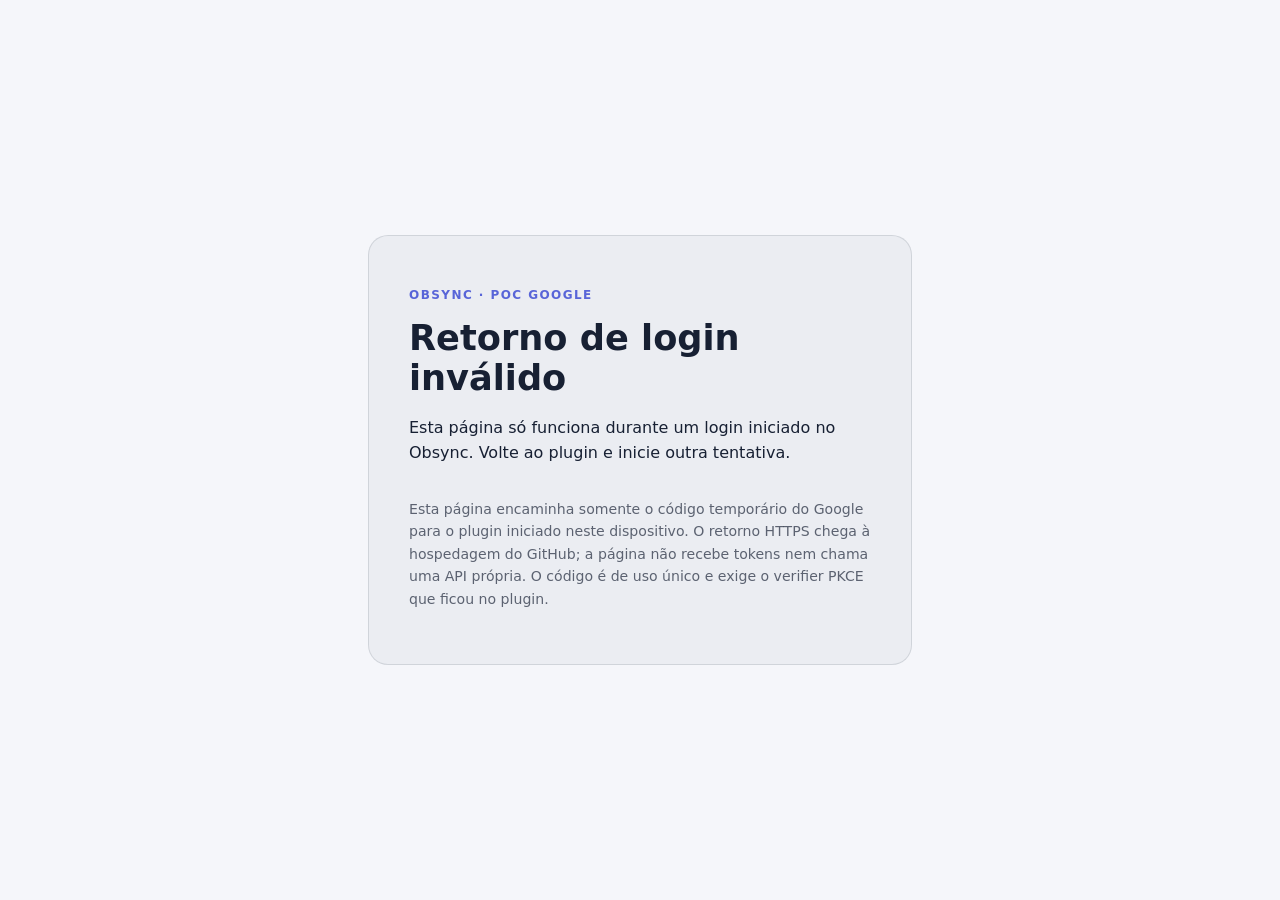
==== callback.html @ 0881ac9c "Publish HTTPS OAuth callback path" ====
<!doctype html>
<html lang="pt-BR">
  <head>
    <meta charset="utf-8">
    <meta name="viewport" content="width=device-width, initial-scale=1">
    <meta name="referrer" content="no-referrer">
    <meta http-equiv="Content-Security-Policy" content="default-src 'none'; style-src 'self'; script-src 'self'; base-uri 'none'; form-action 'none'">
    <title>Obsync — retorno do Google</title>
    <link rel="stylesheet" href="./style.css">
    <script src="./callback.js" defer></script>
  </head>
  <body>
    <main>
      <p class="eyebrow">OBSYNC · POC GOOGLE</p>
      <h1 id="title">Concluindo a autorização</h1>
      <p id="message" aria-live="polite">Aguarde enquanto o Obsidian é aberto.</p>
      <a id="return-link" class="button" href="#" hidden>Voltar para o Obsidian</a>
      <p class="note">Esta página encaminha somente o código temporário do Google para o plugin iniciado neste dispositivo. O retorno HTTPS chega à hospedagem do GitHub; a página não recebe tokens nem chama uma API própria. O código é de uso único e exige o verifier PKCE que ficou no plugin.</p>
    </main>
  </body>
</html>
---- style.css ----
:root {
  color-scheme: light dark;
  font-family: system-ui, -apple-system, BlinkMacSystemFont, "Segoe UI", sans-serif;
  background: #f5f6fa;
  color: #172033;
  font-synthesis: none;
  text-rendering: optimizeLegibility;
}

@media (prefers-color-scheme: dark) {
  :root {
    background: #151821;
    color: #eef1fa;
  }
}

body {
  min-width: 16rem;
  min-height: 100vh;
  margin: 0;
  display: grid;
  place-items: center;
}

main {
  box-sizing: border-box;
  width: min(100% - 2rem, 34rem);
  padding: 2.5rem;
  border: 1px solid color-mix(in srgb, currentColor 12%, transparent);
  border-radius: 1.25rem;
  background: color-mix(in srgb, currentColor 4%, transparent);
}

.eyebrow {
  color: #5865d8;
  font-size: .75rem;
  font-weight: 750;
  letter-spacing: .12em;
}

h1 {
  margin: 1rem 0 .75rem;
  font-size: clamp(1.6rem, 7vw, 2.2rem);
  line-height: 1.15;
}

#message,
.note {
  line-height: 1.6;
}

.note {
  margin-top: 2rem;
  color: color-mix(in srgb, currentColor 68%, transparent);
  font-size: .88rem;
}

.button {
  display: inline-flex;
  margin-top: 1rem;
  padding: .85rem 1.2rem;
  border-radius: .7rem;
  background: #5865d8;
  color: white;
  font-weight: 700;
  text-decoration: none;
}

.button:focus-visible {
  outline: 3px solid currentColor;
  outline-offset: 3px;
}

[hidden] {
  display: none;
}
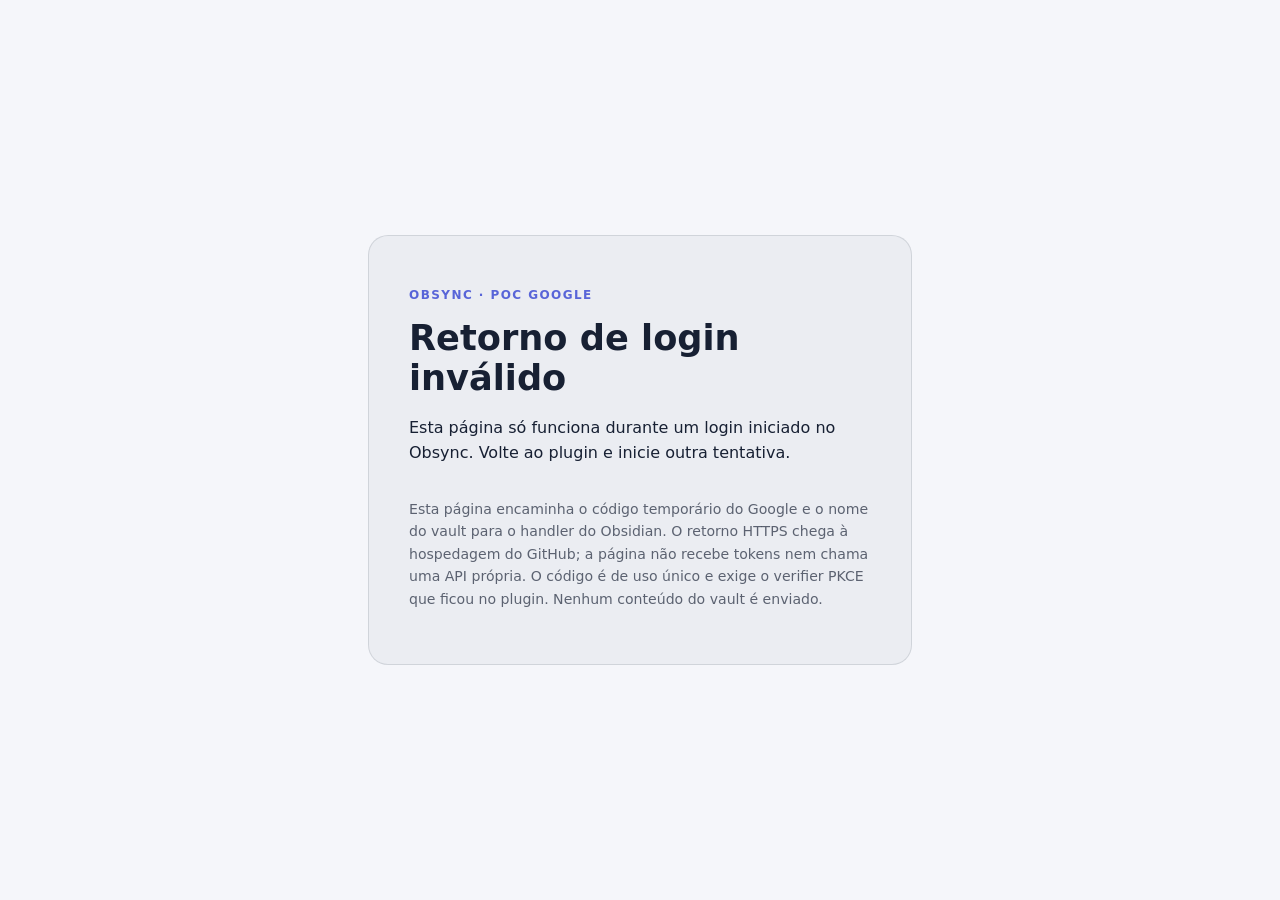
==== commit 534d08ee: "Route OAuth callback to originating vault" ====
--- a/callback.html
+++ b/callback.html
@@ -15,7 +15,7 @@
       <h1 id="title">Concluindo a autorização</h1>
       <p id="message" aria-live="polite">Aguarde enquanto o Obsidian é aberto.</p>
       <a id="return-link" class="button" href="#" hidden>Voltar para o Obsidian</a>
-      <p class="note">Esta página encaminha somente o código temporário do Google para o plugin iniciado neste dispositivo. O retorno HTTPS chega à hospedagem do GitHub; a página não recebe tokens nem chama uma API própria. O código é de uso único e exige o verifier PKCE que ficou no plugin.</p>
+      <p class="note">Esta página encaminha o código temporário do Google e o nome do vault para o handler do Obsidian. O retorno HTTPS chega à hospedagem do GitHub; a página não recebe tokens nem chama uma API própria. O código é de uso único e exige o verifier PKCE que ficou no plugin. Nenhum conteúdo do vault é enviado.</p>
     </main>
   </body>
 </html>
